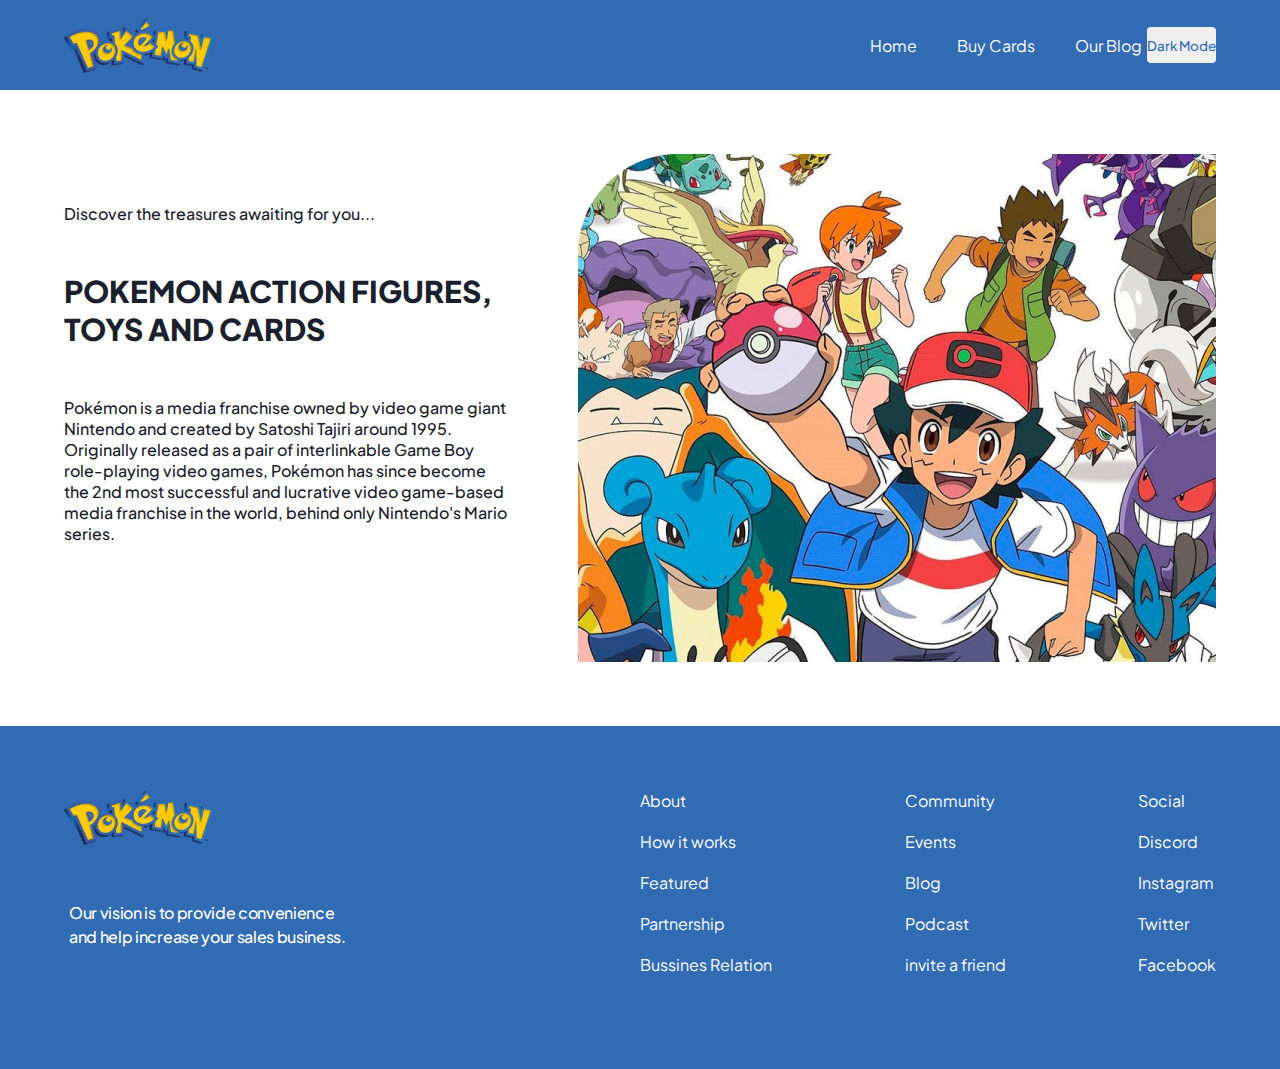
==== root/index.html @ 032616fa "this is a new repo" ====
<!DOCTYPE html>
<html lang="en">
<head>
    <meta charset="UTF-8">
    <meta http-equiv="X-UA-Compatible" content="IE=edge">
    <meta name="viewport" content="width=device-width, initial-scale=1.0">
    <link rel="icon" href="/root/assets/icono-pestaña.ico">
    <link rel="stylesheet" href="/root/styles/styles.css" />
    <link rel="preconnect" href="https://fonts.googleapis.com" />
    <link rel="preconnect" href="https://fonts.gstatic.com" crossorigin />
    <link href="https://fonts.googleapis.com/css2?family=Plus+Jakarta+Sans:wght@200;300;400;800&display=swap" rel="stylesheet" />
    <link rel="stylesheet" href="https://cdnjs.cloudflare.com/ajax/libs/font-awesome/6.0.0-beta3/css/all.min.css" integrity="sha512-Fo3rlrZj/k7ujTnHg4CGR2D7kSs0v4LLanw2qksYuRlEzO+tcaEPQogQ0KaoGN26/zrn20ImR1DfuLWnOo7aBA==" crossorigin="anonymous" referrerpolicy="no-referrer" />
    <title>POKEMON</title>
</head>
<body>
    <header>
        <img class="logo" src="/root/assets/logo.png" alt="logo" />
        <div>
            <nav>
                <ul> 
                    <li><a href="#">Home</a></li>
                    <li><a href="/root/Buy Cards.html">Buy Cards</a></li>
                    <li><a href="/root/Our Blog.html">Our Blog</a></li>
                </ul>
            </nav>
            <button name="Dark Mode">Dark Mode</button>
        </div>
    </header>
    <main>
        <section class="info_container">
            <p>Discover the treasures awaiting for you...</p>
            <h1>Pokemon Action Figures, Toys and cards</h1>
            <p>Pokémon is a media franchise owned by video game giant Nintendo and created by Satoshi Tajiri around 1995. Originally released as a pair of interlinkable Game Boy role-playing video games, Pokémon has since become the 2nd most successful and lucrative video game-based media franchise in the world, behind only Nintendo's Mario series.</p>
            <div>
                <a href="Go to our blog">Go to our blog</a>
                <a href="Buy cards">Buy cards</a>    
            </div>
        </section>
        <img src="/root/assets/ash-leaves-anime 1.png" alt="ash-leaves-anime 1"/>
    </main>
    <footer>
        <div>
            <img class="logo" src="/root/assets/logo.png" alt="logo" />
            <p> Our vision is to provide convenience and help increase your sales business.</p>
            <div>
                <a href="https://es-la.facebook.com/">
                    <i class="fa-brands fa-facebook"></i>
                </a>
                <a href="https://twitter.com/?lang=es">
                    <i class="fa-brands fa-twitter"></i>
                </a>
                <a href="https://www.instagram.com/accounts/login/">
                    <i class="fa-brands fa-instagram"></i>
                </a>
            </div>
        </div>
        <div>
            <div class="links_container">
                <ul>About
                    <li>How it works</li>
                    <li>Featured</li>
                    <li>Partnership</li>
                    <li>Bussines Relation</li>
                </ul>    
            </div>
            <div class="links_container">
                <ul>Community
                    <li>Events</li>
                    <li>Blog</li>
                    <li>Podcast</li>
                    <li>invite a friend</li>
                </ul>
            </div>
            <div class="links_container">
                <ul>Social
                    <li>Discord</li>
                    <li>Instagram</li>
                    <li>Twitter</li>
                    <li>Facebook</li>
                </ul>    
            </div>      
        </div>
    </footer>
</body>
</html>
---- root/styles/styles.css ----
* {
    margin: 0;
    padding: 0;
    box-sizing: border-box;
    font-family: 'Plus Jakarta Sans', sans-serif;
}
  
a {
    text-decoration: none;
    color: white;
}
  
ul {
    list-style: none;
}
  
header {
    background-color: #306BB3;
    height: 10vh;
    display: flex;
    justify-content: space-between;
    align-items: center;
    padding: 0 5%;
}
  
header>div {
    height: 100%;
    width: 30%;
    display: flex;
    justify-content: space-between;
    align-items: center;
}
  
nav>ul {
    display: flex;
    gap: 40px;
}
  
header button {
    height: 40%;
    width: 20%;
    border: none;
    border-radius: 4px;
    color: #306BB3 ;
    font-weight: 500;
    cursor: pointer;
}

main {
    padding: 5%;
    display: flex;
    justify-content: space-between;
}

.info_container {
    width: 50%;
    padding-right: 6%;
    display: flex;
    flex-direction: column;
    justify-content: space-evenly;
  }
  
h1 {
    font-family: 'Plus Jakarta Sans';
    font-style: normal;
    font-weight: 800;
    font-size: 30px;
    display: flex;
    align-items: center;
    text-transform: uppercase;
    color: #1A202C;

  }

  p {
    display: flex;
    align-items: center;
    font-family: 'Plus Jakarta Sans';
    font-style: normal;
    font-weight: 500;
    font-size: 16px;
    color: #1A202C;

  }
  
p:last-child {
    color: #1A202C;
    font-family: 'Plus Jakarta Sans';
    font-style: normal;
    font-weight: 800;
    font-size: 50px;
    line-height: 160%;
}

footer {
    padding: 5%;
    background-color: #306BB3;
    display: flex;
    justify-content: space-between;
}

footer>div>p{
    width: 292px;
    height: 48px;
    font-family: 'Plus Jakarta Sans';
    font-style: normal;
    font-weight: 500;
    font-size: 16px;
    line-height: 150%;
    letter-spacing: -0.02em;
    color: #FFFFFF;
    flex: none;
    order: 0;
    flex-grow: 0;
    padding: 50px 5px;
}

footer>div>img{
    width: 150px;
    height: 55px;
    left: 56px;
    top: 68px;
}
  
footer>div:first-child{
    display: flex;
    flex-direction: column;
    gap: 30px;
    color: white;
}
  
footer>div:last-child {
    display: flex;
    width: 50%;
    justify-content: space-between;
    color: white;
}

.links_container>ul{
    display: flex;
    flex-direction: column;
    gap: 20px;
}

.info_links>ul{
    display: flex;
    flex-direction: column;
    gap: 20px;
    font-family: 'Plus Jakarta Sans', sans-serif;
    font-style: normal;
    font-weight: 300;
    font-size: 16px;
    color: #FFFFFF;
    mix-blend-mode: normal;
  }
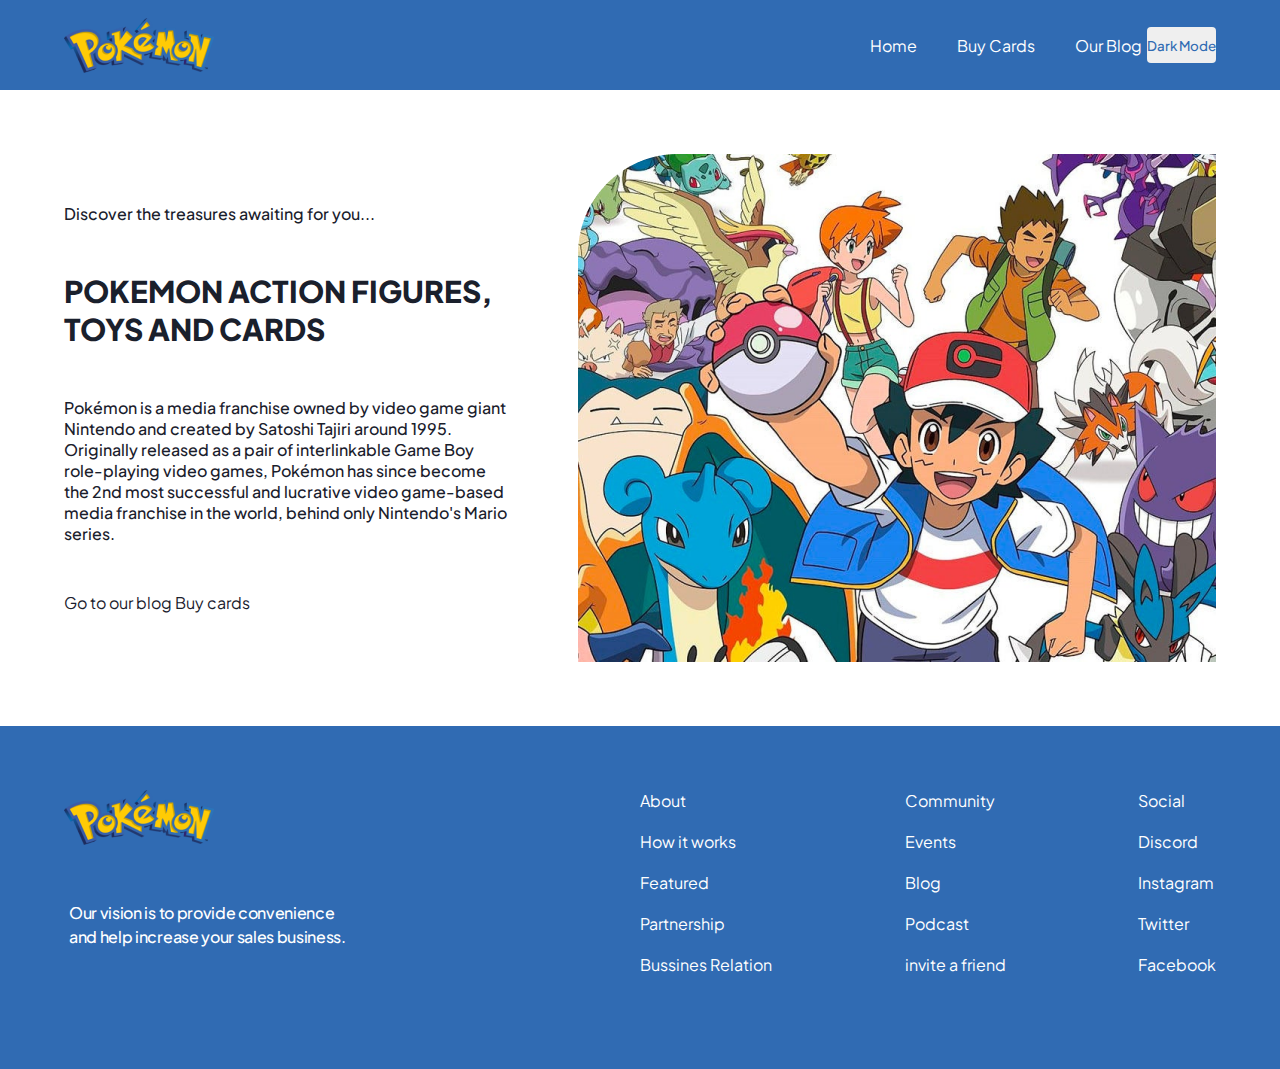
==== commit d3af46c2: "new changes in index" ====
--- a/root/index.html
+++ b/root/index.html
@@ -42,7 +42,7 @@
         <div>
             <img class="logo" src="/root/assets/logo.png" alt="logo" />
             <p> Our vision is to provide convenience and help increase your sales business.</p>
-            <div>
+            <div class="socialmedia">
                 <a href="https://es-la.facebook.com/">
                     <i class="fa-brands fa-facebook"></i>
                 </a>
--- a/root/styles/styles.css
+++ b/root/styles/styles.css
@@ -59,6 +59,12 @@
     flex-direction: column;
     justify-content: space-evenly;
   }
+
+
+.info_container>div>a{
+    color: #1A202C;;
+    justify-content: space-between;
+}
   
 h1 {
     font-family: 'Plus Jakarta Sans';
@@ -72,7 +78,7 @@
 
   }
 
-  p {
+p {
     display: flex;
     align-items: center;
     font-family: 'Plus Jakarta Sans';
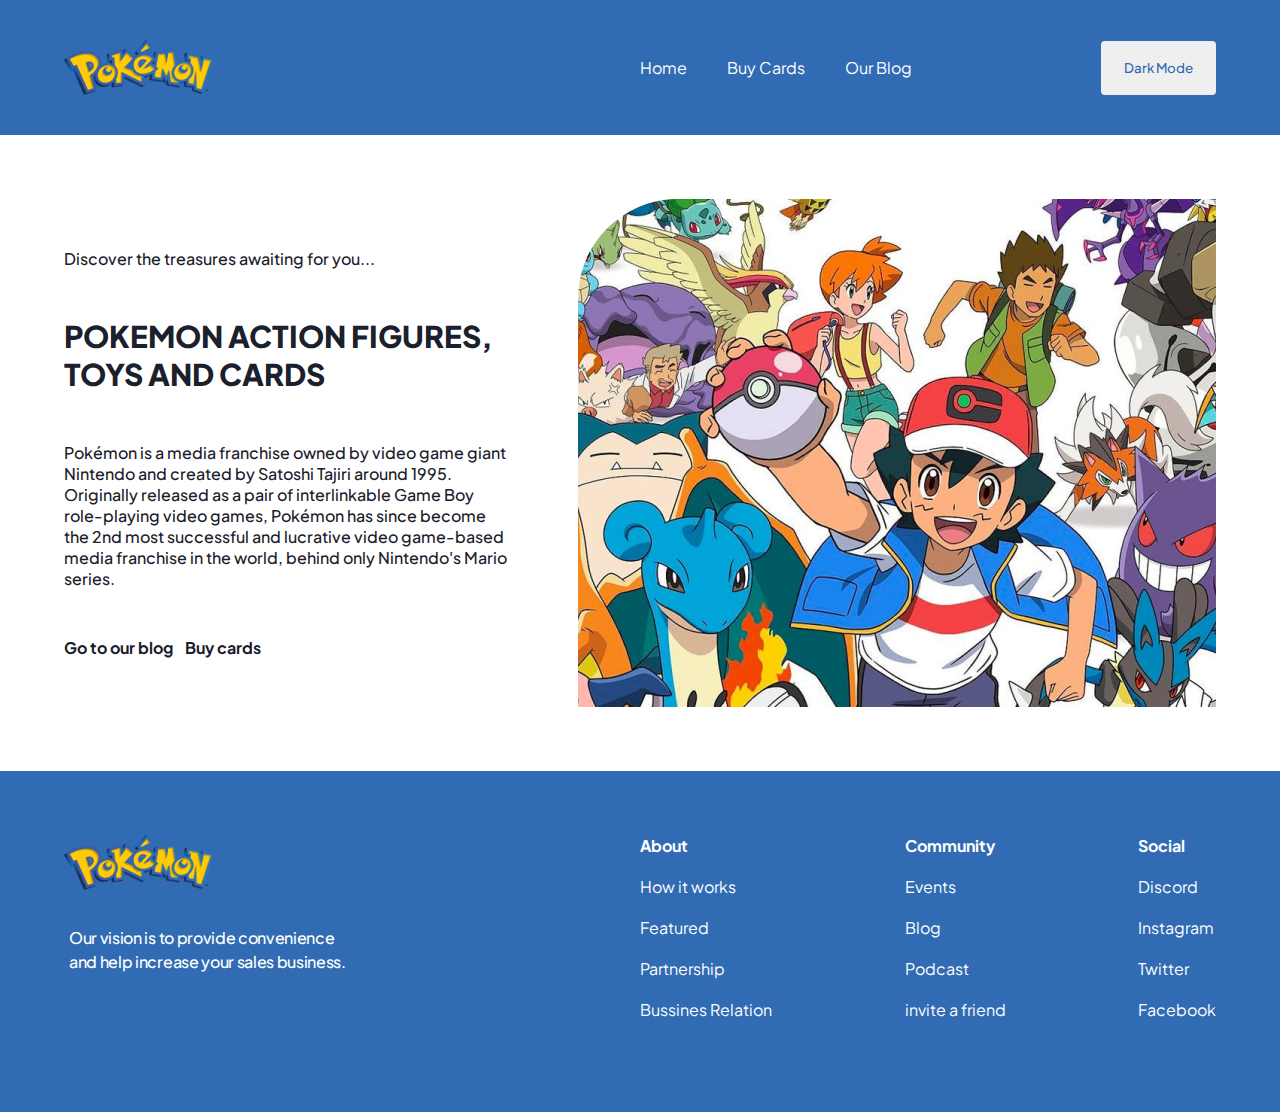
==== commit ee570684: "changes in buy cards and more" ====
--- a/root/index.html
+++ b/root/index.html
@@ -56,7 +56,8 @@
         </div>
         <div>
             <div class="links_container">
-                <ul>About
+                <ul>
+                    <p>About</p>
                     <li>How it works</li>
                     <li>Featured</li>
                     <li>Partnership</li>
@@ -64,7 +65,8 @@
                 </ul>    
             </div>
             <div class="links_container">
-                <ul>Community
+                <ul>
+                    <p>Community</p>
                     <li>Events</li>
                     <li>Blog</li>
                     <li>Podcast</li>
@@ -72,7 +74,8 @@
                 </ul>
             </div>
             <div class="links_container">
-                <ul>Social
+                <ul>
+                    <p>Social</p>
                     <li>Discord</li>
                     <li>Instagram</li>
                     <li>Twitter</li>
--- a/root/styles/styles.css
+++ b/root/styles/styles.css
@@ -16,7 +16,7 @@
   
 header {
     background-color: #306BB3;
-    height: 10vh;
+    height: 15vh;
     display: flex;
     justify-content: space-between;
     align-items: center;
@@ -25,7 +25,7 @@
   
 header>div {
     height: 100%;
-    width: 30%;
+    width: 50%;
     display: flex;
     justify-content: space-between;
     align-items: center;
@@ -44,6 +44,7 @@
     color: #306BB3 ;
     font-weight: 500;
     cursor: pointer;
+    padding: 0 2%;
 }
 
 main {
@@ -64,6 +65,8 @@
 .info_container>div>a{
     color: #1A202C;;
     justify-content: space-between;
+    margin-right: 2%;
+    font-weight: bold;
 }
   
 h1 {
@@ -105,6 +108,11 @@
     justify-content: space-between;
 }
 
+.socialmedia>a{
+    font-size: 30px;
+    margin-right: 5%;
+}
+
 footer>div>p{
     width: 292px;
     height: 48px;
@@ -118,7 +126,7 @@
     flex: none;
     order: 0;
     flex-grow: 0;
-    padding: 50px 5px;
+    padding: 30px 5px;
 }
 
 footer>div>img{
@@ -148,6 +156,11 @@
     gap: 20px;
 }
 
+.links_container>ul>p{
+    color: #FFFFFF;
+    font-weight: bold;
+}
+
 .info_links>ul{
     display: flex;
     flex-direction: column;
